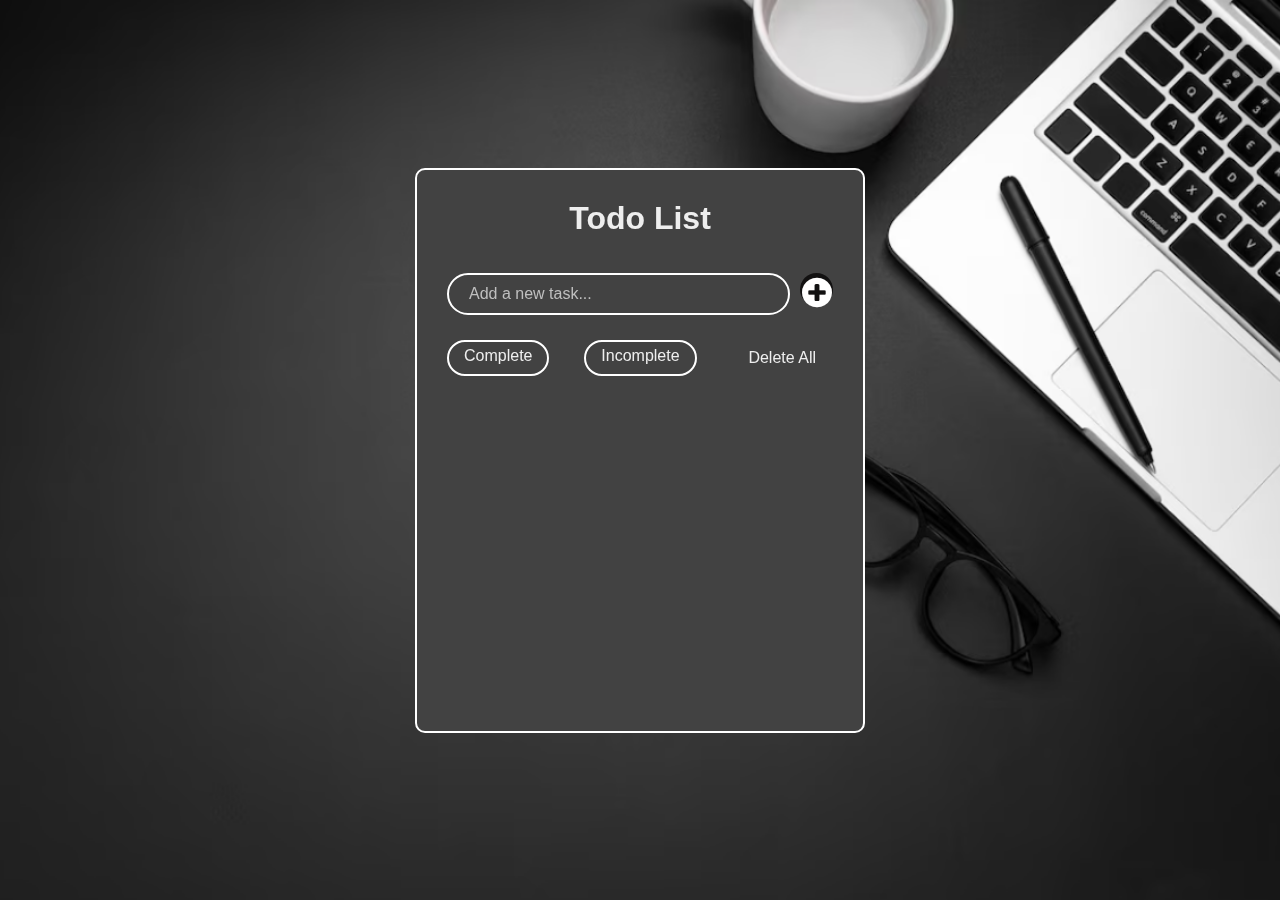
==== To-Do List/Index.html @ 58ab8205 "Add files via upload" ====
<!DOCTYPE html>
<html lang="en">
<head>
  <meta charset="UTF-8">
  <meta http-equiv="X-UA-Compatible" content="IE=edge">
  <meta name="viewport" content="width=device-width, initial-scale=1.0">
  <title>TODO LIST</title>
  <link rel="stylesheet" href="https://maxcdn.bootstrapcdn.com/font-awesome/4.5.0/css/font-awesome.min.css">
  <link rel="stylesheet" href="./style.css">
</head>
<body>
  <div class="cont">
    <h1>Todo List</h1>
    <div class="in-cont">
      <input class="inp" placeholder="Add a new task...">
      <button class="add">
        <i class="fa fa-plus-circle"></i>
      </button>
    </div>
    <div class="fil">
      <div class="filr" data-filter="completed">Complete</div>
      <div class="filr" data-filter="pending">Incomplete</div>
      <div class="del">Delete All</div>
    </div>
    <div class="t-cont">
      <ul class="tods"></ul>
      <img class="empty">
    </div>
  </div>
  <script src="./script.js"></script>
</body>
</html>
---- To-Do List/style.css ----
*,
*::before,
*::after {
  margin: 0;
  padding: 0;
  box-sizing: border-box;
}

body {
  font-family: 'Lucida Sans', 'Lucida Sans Regular', 'Lucida Grande', 'Lucida Sans Unicode', Geneva, Verdana, sans-serif;
  height: 100vh;

  display: flex;
  align-items: center;
  justify-content: center;
  background: url(./Back.png);
  background-size: cover;
  background-repeat: no-repeat;
  

  background-position: center;
}

.cont {
  width: 450px;
  height: auto;
  min-height: 400px;
  padding: 30px;
  background: transparent;
  border: 2px solid white;
  border-radius: 10px;
  backdrop-filter: blur(500px);
}

h1 {
  color: #eee;
  text-align: center;
  margin-bottom: 36px;
}

.in-cont {
  display: flex;
  justify-content: space-between;
  margin-bottom: 25px;
}

.inp {
  flex: 1;
  outline: none;
  padding: 10px 10px 10px 20px;
  background-color: transparent;
  border: 2px solid white;
  border-radius: 30px;
  color: #eee;
  font-size: 16px;
  margin-right: 10px;
}

.inp::placeholder {
  color: #bfbfbf;
}

.add {
  border: none;
  outline: none;
  background: rgb(18, 17, 17);
  color: #fff;
  font-size: 35px;
  cursor: pointer;
  border-radius: 50%;
  height: 33px;
  width: 33px;
  padding: 0px;
  margin: 0px;
}

.empty {
  margin: 55px auto 0;
  display: block;
}

.tod {
  list-style: none;
  display: flex;
  align-items: center;
  justify-content: space-between;
  background-color: #8B7355;
  border-radius: 5px;
  margin: 10px 0;
  padding: 10px 12px;
  border: 2px solid white;
  transition: all 0.2s ease;
  cursor: pointer;
}

.tod:first-child {
  margin-top: 0;
}

.tod:last-child {
  margin-bottom: 0;
}

.tod label {
  cursor: pointer;
  width: fit-content;
  display: flex;
  align-items: center;
  font-family: 'Roboto', sans-serif;
  color: #eee;
}

.tod span {
  padding-left: 20px;
  position: relative;
  cursor: pointer;
}

span::before {
  content: "";
  height: 20px;
  width: 20px;
  position: absolute;
  margin-left: -30px;
  border-radius: 100px;
  border: 2px solid white;
}

input[type='checkbox'] {
  visibility: hidden;
}

input:checked + span {
  text-decoration: line-through
}

.tod:hover input:checked + span::before, input:checked + span::before {
  background: url(./check.svg) 50% 50% no-repeat #09bb21;
  border-color: #09bb21;
}

.tod:hover span::before {
  border-color: #eee;
}

.tod .delete-btn  {
  background-color: transparent;
  border: none;
  cursor: pointer;
  color: #eee;
  font-size: 24px;
}

.t-cont {
  height: 300px;
  overflow: overlay;
}

.t-cont::-webkit-scrollbar-track  {
  background: rgb(247, 247, 247);
  border-radius: 20px
}

.t-cont::-webkit-scrollbar  {
  width: 0;
}

.t-cont:hover::-webkit-scrollbar  {
  width: 7px;
}

.t-cont::-webkit-scrollbar-thumb  {
  background: #d5d5d5;
  border-radius: 20px;
}

.fil {
  display: flex;
  justify-content: space-between;
  margin-bottom: 25px;
}

.filr {
  border: 2px solid white;
  color: #eee;
  padding: 5px 15px;
  border-radius: 100px;
  border: 2px solid white;
  transition: all 0.2s ease;
  cursor: pointer;
}

.filr.active, .filr:hover {
  background-color: white;
  color: black;
  border: 2px solid rgba(0, 0, 0, 0.57);
}

.del {
  display: flex;
  color: #eee;
  border: 2px solid rgba(0, 0, 0, 0);
  border-radius: 15px;
  padding: 7px 15px;
  cursor: pointer;
  transition: all 0.2s ease;
}

.del:hover {
  border-radius: 15px;
  border: 2px solid rgba(0, 0, 0, 0.57);
  background-color: white;
  color: black;
}
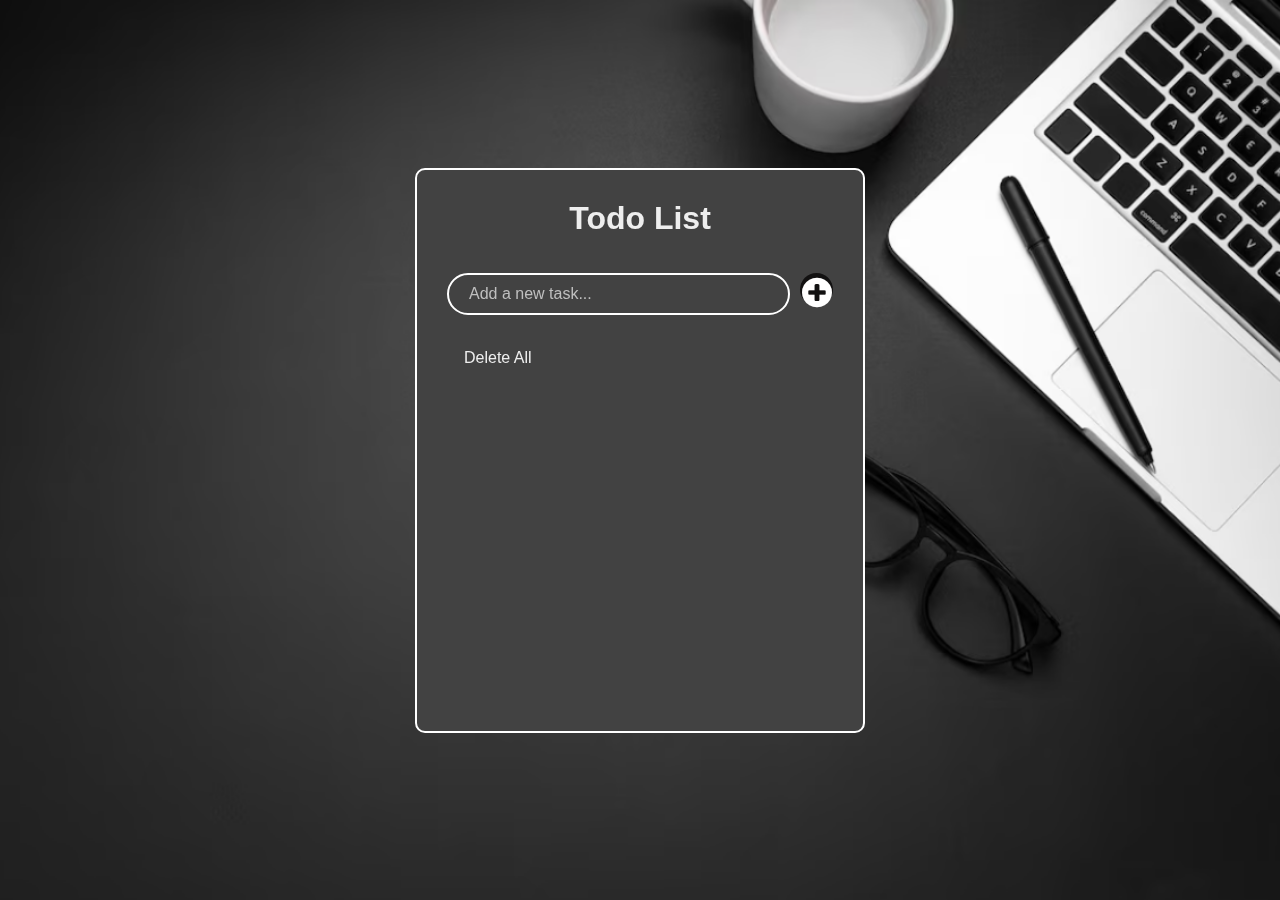
==== commit f416826f: "Index.html" ====
--- a/To-Do List/Index.html
+++ b/To-Do List/Index.html
@@ -1,5 +1,6 @@
 <!DOCTYPE html>
 <html lang="en">
+
 <head>
   <meta charset="UTF-8">
   <meta http-equiv="X-UA-Compatible" content="IE=edge">
@@ -8,6 +9,7 @@
   <link rel="stylesheet" href="https://maxcdn.bootstrapcdn.com/font-awesome/4.5.0/css/font-awesome.min.css">
   <link rel="stylesheet" href="./style.css">
 </head>
+
 <body>
   <div class="cont">
     <h1>Todo List</h1>
@@ -18,8 +20,7 @@
       </button>
     </div>
     <div class="fil">
-      <div class="filr" data-filter="completed">Complete</div>
-      <div class="filr" data-filter="pending">Incomplete</div>
+
       <div class="del">Delete All</div>
     </div>
     <div class="t-cont">
@@ -29,4 +30,5 @@
   </div>
   <script src="./script.js"></script>
 </body>
+
 </html>
